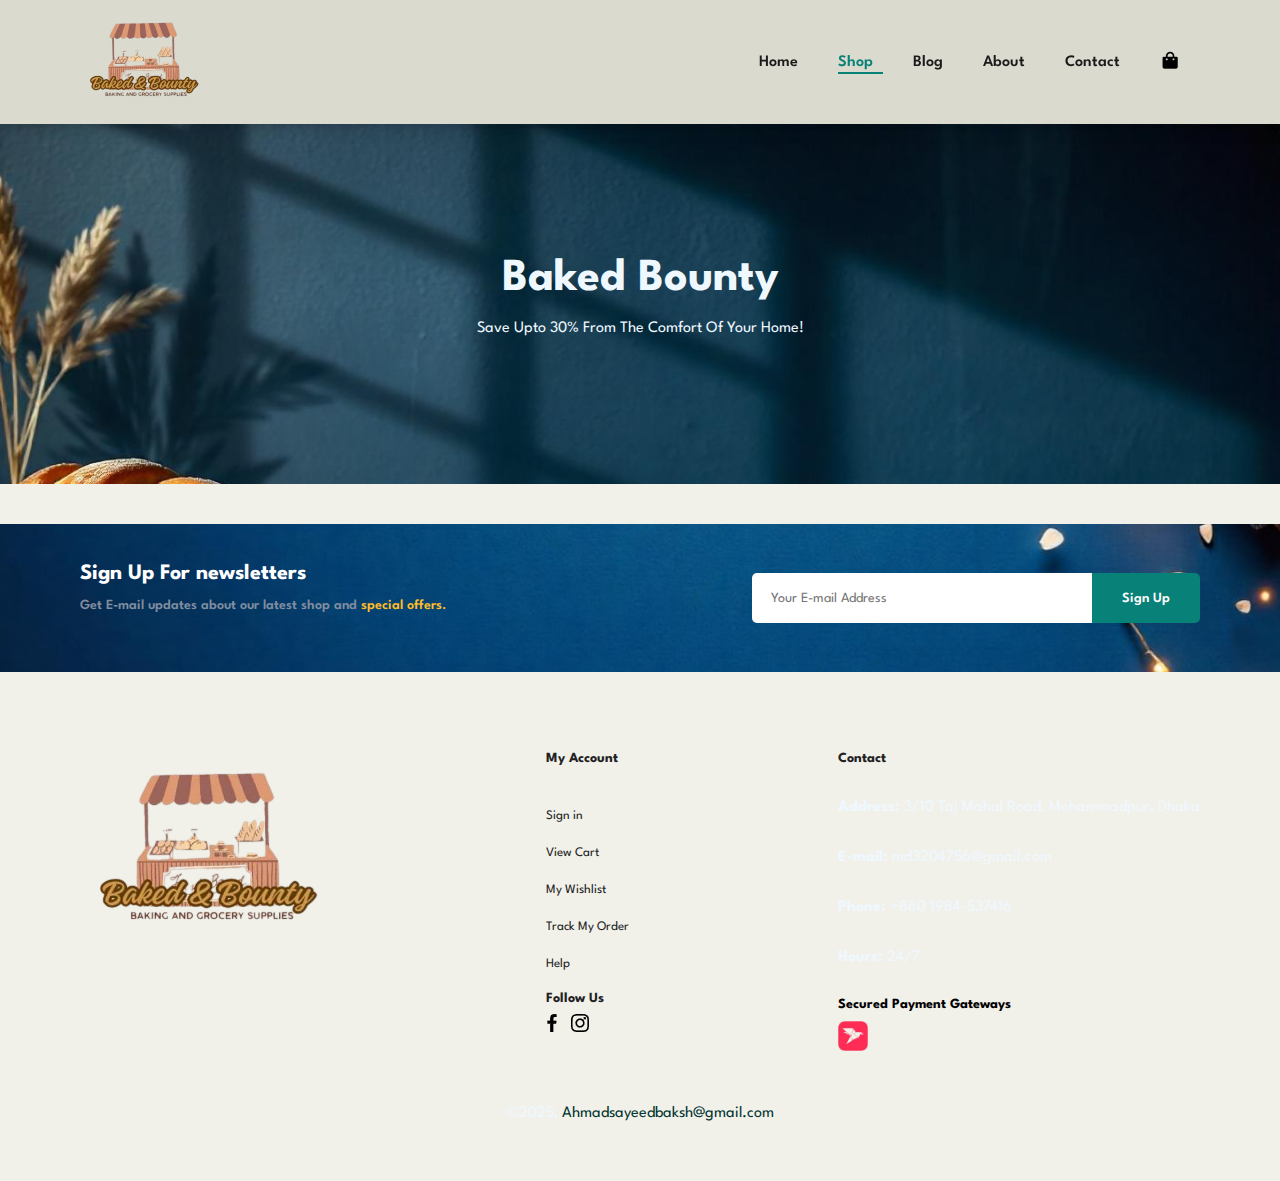
==== shop.html @ 8c5e8388 "started Shop page" ====
<!DOCTYPE html>
<html lang="en">
  <head>
    <meta charset="UTF-8" />
    <meta name="viewport" content="width=device-width, initial-scale=1.0" />
    <link rel="stylesheet" href="style.css" />
    <link rel="stylesheet" href="home.css" />
    <link rel="stylesheet" href="shop.css" />
    <link rel="stylesheet" href="mediaquery.css" />
    <link
      href="https://unpkg.com/boxicons@2.1.4/css/boxicons.min.css"
      rel="stylesheet"
    />
    <title>Baked Bounty</title>
  </head>
  <body>
    <section id="header">
      <a href="#"><img src="assets/logo.png" class="nav-logo" alt="Logo" /></a>

      <nav>
        <div id="navbar">
          <ul>
            <li><a href="Index.html">Home</a></li>
            <li><a class="active" href="shop.html">Shop</a></li>
            <li><a href="blog.html">Blog</a></li>
            <li><a href="about.html">About</a></li>
            <li><a href="contact.html">Contact</a></li>
            <li
              ><a href="cart.html"
                ><img
                  alt="shopping Cart"
                  class="icon"
                  src="[data-uri]"
              /></a>
            </li>
          </ul>
        </div>

        <div id="ham-nav">
          <a href="cart.html"
            ><img
              alt="shopping Cart"
              class="nav-icon"
              src="[data-uri]"
          /></a>
          <div class="hamburger-nav">
            <div class="hamburger-menu">
              <div class="hamburger-icon" onclick="toggleMenu()">
                <span></span> <span></span> <span></span>
              </div>

              <div class="menu-links">
                <ul>
                  <li><a href="Index.html">Home</a></li>
                  <li><a class="active" href="shop.html">Shop</a></li>
                  <li><a href="blog.html">Blog</a></li>
                  <li><a href="about.html">About</a></li>
                  <li><a href="contact.html">Contact</a></li>
                </ul>
              </div>
            </div>
          </div>
        </div>
      </nav>
    </section>

    <section id="page-header">
      <h2>Baked Bounty</h2>
      <p>Save Upto 30% From The Comfort Of Your Home!</p>
    </section>

    <section id="newsletter" class="section-p1 section-m1">
      <div class="newstext">
        <h4>Sign Up For newsletters</h4>
        <p
          >Get E-mail updates about our latest shop and
          <span>special offers.</span></p
        >
      </div>

      <div class="form">
        <input type="text" placeholder="Your E-mail Address" />
        <button class="normal">Sign Up</button>
      </div>
    </section>

    <footer class="section-p1">
      <div class="col">
        <img class="footer-logo" src="assets/logo.png" alt="Baked Bounty" />
      </div>

      <div class="col">
        <h4>My Account</h4>
        <a href="#">Sign in</a>
        <a href="#">View Cart</a>
        <a href="#">My Wishlist</a>
        <a href="#">Track My Order</a>
        <a href="#">Help</a>

        <div class="follow">
          <h4 class="followus">Follow Us</h4>
          <div class="icon footer-icon">
            <img
              class="ficon"
              src="[data-uri]"
            />
            <img
              class="ficon"
              src="[data-uri]"
            />
          </div>
        </div>
      </div>

      <div class="col">
        <h4>Contact</h4>
        <p><strong>Address:</strong> 3/10 Taj Mahal Road, Mohammadpur, Dhaka</p>
        <p><strong>E-mail:</strong> md3204756@gmail.com</p>
        <p><strong>Phone:</strong> +880 1984-537416</p>
        <p><strong>Hours:</strong> 24/7</p>

        <div class="col payment">
          <h4>Secured Payment Gateways</h4>
          <img class="pay-icon" src="assets/bkash.png" alt="" />
        </div>
      </div>

      <div class="copyright">
        <p>&#169;2025, <span>Ahmadsayeedbaksh@gmail.com</span></p>
      </div>
    </footer>

    <script src="script.js"></script>
  </body>
</html>
---- style.css ----
@import url("https://fonts.googleapis.com/css2?family=Spartan:wght@100;200;300;400;500;600;700;800;900&display=swap");
* {
  margin: 0;
  padding: 0;
  box-sizing: border-box;
  font-family: "Spartan", sans-serif;
}

html {
  scroll-behavior: smooth;
}

body {
  width: 100%;
  /* height: 200vh; */

  background-color: rgb(241, 241, 234);
}

/* Global Styles */

h1 {
  font-size: 50px;
  line-height: 64px;
  color: #222;
}

h2 {
  font-size: 46px;
  line-height: 54px;
  color: #222;
}

h4 {
  font-size: 20px;
  color: #222;
}

h6 {
  font-weight: 700;
  font-size: 12px;
}

p {
  font-size: 16px;
  color: #465b52;
  margin: 15px 0 20px 0;
}

.section-p1 {
  padding: 40px 80px;
}

.section-m1 {
  margin: 40px 0;
}

.icon {
  width: 20px;
  height: 20px;
}

button.normal {
  font-size: 14px;
  font-weight: 600;
  padding: 15px 30px;
  color: #000;
  background-color: #fff;
  border: none;
  border-radius: 5px;
  outline: none;
  transition: 0.27s;
  cursor: pointer;
}
button.white {
  font-size: 13px;
  font-weight: 600;
  padding: 11px 18px;
  color: #fff;
  background-color: transparent;
  border: 1px solid #fff;
  outline: none;
  transition: 0.27s;
  cursor: pointer;
}

/* HEADER  */

#header {
  display: flex;
  align-items: center;
  justify-content: space-between;
  padding: 12px 80px;
  background: rgb(218, 218, 206);
  box-shadow: 0 5px 15px rgba(0, 0, 0, 0.15);
  z-index: 999;
  position: sticky;
  top: 0;
  left: 0;
}

.hamburger-nav,
.nav-icon {
  display: none;
}

.nav-logo {
  width: 8rem;
  height: 6rem;
}

.icon {
  cursor: pointer;
}

#navbar ul {
  display: flex;
  align-items: center;
  justify-content: center;
}

#navbar li {
  list-style: none;
  padding: 0 20px;
  position: relative;
}

#navbar li a {
  text-decoration: none;
  font-size: 16px;
  font-weight: 600;
  color: #1a1a1a;
  transition: 0.15s ease-in;
}

#navbar li a:hover,
#navbar li a.active {
  color: #088178;
}

#navbar li a.active::after,
#navbar li a:hover::after {
  content: " ";
  width: 60%;
  height: 2px;
  background: #088178;
  position: absolute;
  bottom: -4px;
  left: 20px;
}
#navbar li a:hover::after {
  background: #0ab6aa;
}

/* HAMBURGER MENU */
#ham-nav {
  display: flex;
  flex-direction: row;
  align-items: center;
  justify-content: center;
}

nav .nav-icon {
  width: 35px;
  height: 37px;
  margin-right: 20px;
}
.hamburger-menu {
  position: relative;
  display: inline-block;
}

.hamburger-icon {
  display: flex;
  flex-direction: column;
  justify-content: space-between;
  height: 24px;
  width: 30px;
  cursor: pointer;
}

.hamburger-icon span {
  width: 100%;
  height: 2px;
  background-color: black;
}

.menu-links {
  position: absolute;

  top: 100%;
  right: 0;

  max-height: 0;
  width: fit-content;
  overflow: hidden;

  background-color: rgb(241, 231, 231);
  border-radius: 10px;
  transition: all 0.3s ease-in-out;
}

.menu-links a {
  display: block;
  padding: 13px 25px;
  text-align: center;
  font-size: 1.5rem;
  color: black;
  text-decoration: none;
  transition: all 0.3s ease-in-out;
}

.menu-links li {
  list-style: none;
}

.menu-links li a:hover,
.menu-links li a.active {
  color: #088178;
}

.menu-links li a.active::after,
.menu-links li a:hover::after {
  content: " ";
  width: 60%;
  height: 2px;
  background: #088178;
  position: absolute;
  bottom: -4px;
  left: 20px;
}

.menu-links.open {
  max-height: 350px;
}

.hamburger-icon.open span:first-child {
  transform: rotate(45deg) translate(10px, 5px);
}

.hamburger-icon.open span:nth-child(2) {
  opacity: 0;
}

.hamburger-icon.open span:last-child {
  transform: rotate(-45deg) translate(10px, -5px);
}

.hamburger-icon span:first-child {
  transform: none;
}

.hamburger-icon span:first-child {
  opacity: 1;
}

.hamburger-icon span:first-child {
  transform: none;
}
---- home.css ----
/* HOME */

#hero {
  background-image: url("assets/home/hero.jpeg");
  height: 90vh;
  width: 100%;
  background-size: cover;
  /* background-position: top 25% right 0; */
  padding: 0px 22vh;
  display: flex;
  flex-direction: column;
  align-items: flex-start;
  justify-content: center;
}

#hero h4 {
  padding-bottom: 15px;
}

#hero h1 {
  color: #088178;
}

#hero button {
  background-image: url(assets/Home/button.png);
  background-color: transparent;
  color: #088178;
  border: none;
  padding: 14px 80px 14px 65px;
  cursor: pointer;
  font-weight: 600;
  font-size: 15px;
  transition: 0.27s;
}

#hero button:hover {
  color: #023430;
}

/* FEATURES */

#feature {
  display: flex;
  flex-direction: row;
  justify-content: space-between;
  flex-wrap: wrap;
}

#feature .fe-box {
  width: 180px;
  text-align: center;
  padding: 25px 15px;
  margin: 15px 0;
  box-shadow: 20px 20px 34px rgba(0, 0, 0, 0.07);

  /* border: 1px solid #cce7d0;
  border-radius: 4px; */
}

#feature .fe-box img {
  width: 100%;
  margin-bottom: 8px;
}

#feature .fe-box h6 {
  display: inline-block;
  padding: 9px 8px 6px 8px;
  line-height: 1;
  border-radius: 4px;
  color: #088178;
  background-color: #97edf7;
}

#feature .fe-box:nth-child(2) h6 {
  background-color: #ffa4d9;
}

#feature .fe-box:nth-child(3) h6 {
  background-color: #cff793;
}

#feature .fe-box:nth-child(4) h6 {
  background-color: #97d1f5;
}

#feature .fe-box:nth-child(5) h6 {
  background-color: #b9a5f7;
}

#feature .fe-box:nth-child(6) h6 {
  background-color: #f8ba98;
}

/* PRODUCTS */

.product-container {
  display: flex;
  justify-content: space-between;
  padding: 20px;
  flex-wrap: wrap;
  /* flex-direction: row; */
}

#product {
  text-align: center;
}

#product .product {
  width: 23%;
  min-width: 250px;
  padding: 10px 12px;
  margin: 15px 0;

  border: 1px solid #cce7d0;
  border-radius: 25px;
  box-shadow: 20px 20px 30px rgba(0, 0, 0, 0.06);
  transition: 0.15 ease-in;
  cursor: pointer;
}

#product .product:hover {
  box-shadow: 20px 20px 30px rgba(0, 0, 0, 0.08);
}

#product .product img {
  width: 100%;
  border-radius: 20px;
}

#product .product .product-des {
  text-align: start;
  padding: 10px 0;
}
/* 
#product .product .product-des .review-star span,.star {
  color: #606063;
  font-size: 12px;
  width: 12px;
} */

#product .product .product-des h5 {
  padding-top: 7px;
  color: #1a1a1a;
  font-size: 14px;
}

#product .product .product-des h4 {
  padding-top: 9px;
  font-size: 15px;
  font-weight: 700;
  color: #088178;
}

#product .product {
  position: relative;
  /* overflow: hidden; */
}
#product .product .cart {
  width: 40px;
  height: 40px;
  line-height: 40px;
  padding: 6px;
  border: none solid #cce7d0;
  border-radius: 50px;
  font-weight: 500;
  color: #088178;
  background-color: #e1e6e2;

  position: absolute;
  bottom: 10px;
  /* left: 200px; */
  right: 10px;
}

/* BANNER */

#banner {
  display: flex;
  flex-direction: column;
  justify-content: center;
  align-items: center;
  text-align: center;
  background-image: url(assets/Home/cta-banner0.png);
  width: 100%;
  height: 40vh;
  background-size: cover;
  background-position: center;
}

#banner h4 {
  color: white;
  font-size: 16px;
}

#banner h2 {
  color: white;
  font-size: 40px;
  padding: 10px 0;
  margin: 20px 0;
}

#banner span {
  color: #0d0d35;
}

#banner .banner-btn {
  display: flex;
  justify-content: space-between;
  width: 20%;
  min-width: 340px;
  padding-top: 8px;
}

#banner .banner-btn .ig-btn,
.fb-btn {
  font-size: 14px;
  font-weight: 600;
  padding: 15px 30px;

  color: #000;
  background-color: #fff;
  border-radius: 4px;
  border: none;
  outline: none;
  transition: 0.2s;
}

#banner .banner-btn .ig-btn:hover,
.fb-btn:hover {
  background-color: #088178;
  color: #fff;
}

/* CTA BANNERS 2nd Part  */

#sm-banner {
  display: flex;
  justify-content: space-between;
  flex-wrap: wrap;
}

#sm-banner .banner-box,
.banner-box2 {
  display: flex;
  flex-direction: column;
  justify-content: center;
  align-items: flex-start;
  padding: 30px;
  background-image: url(assets/Home/cta-banner1.jpeg);
  width: 41.5vw;
  min-width: 550px;
  height: 50vh;
  background-size: cover;
  background-position: center;
}
#sm-banner .banner-box2 {
  background-image: url(assets/Home/cta-banner2.jpeg);
}

#sm-banner h4 {
  color: rgb(88, 88, 88);
  font-size: 18px;
  font-weight: 400;
}

#sm-banner h2 {
  color: #000000;
  font-size: 2.1rem;
  font-weight: 800;
}
#sm-banner span {
  color: rgb(51, 51, 51);
  font-size: 15px;
  font-weight: 500;
  padding-bottom: 15px;
}

#sm-banner .banner-box:hover button,
.banner-box2:hover button {
  background: #088178;
  border: 1px solid #088178;
}

#newsletter {
  display: flex;
  justify-content: space-between;
  flex-wrap: wrap;
  align-items: center;

  background-image: url(assets/Home/newsletter.jpeg);
  background-repeat: no-repeat;
  background-position: 20% 30%;
  background-color: #041e42;
}

#newsletter h4 {
  font-size: 22px;
  font-weight: 700;
  color: #fff;
}
#newsletter p {
  font-size: 14px;
  font-weight: 600;
  color: #818ea0;
}
#newsletter p span {
  color: #ffbd27;
}

#newsletter .form {
  display: flex;
  width: 40%;
}

#newsletter input {
  height: 3.125rem;
  padding: 0 1.25em;
  font-size: 14px;
  width: 100%;
  border: 1px solid transparent;
  border-radius: 5px;
  outline: none;
  border-top-right-radius: 0;
  border-bottom-right-radius: 0;
}

#newsletter button {
  background-color: #088178;
  color: #fff;
  white-space: nowrap;
  border-top-left-radius: 0;
  border-bottom-left-radius: 0;
}

#newsletter button:hover {
  background-color: #09958c;
}

/* FOOTER */

footer {
  display: flex;
  flex-wrap: wrap;
  justify-content: space-between;
}
footer .col {
  display: flex;
  flex-direction: column;
  align-items: flex-start;
  margin-bottom: 20px;
}

footer .footer-logo {
  margin-bottom: 30px;
}
.copyright {
  width: 100%;
  text-align: center;
}
.copyright p span {
  color: #023430;
}

footer h4 {
  font-size: 14px;
  padding-bottom: 20px;
}

footer .payment h4 {
  color: #000;
  padding: 0;
  margin: 13px 0 10px 0;
}

footer a {
  font-size: 13px;
  text-decoration: none;
  color: #222;
  margin: 25px 0px 0px 0px;
  transition: 0.27s;
}

footer a:hover {
  color: #088178;
  transform: scale(1.2);
}

footer .follow {
  margin-top: 10px;
}
.followus {
  margin-top: 12px;
  padding-bottom: 3px;
}

footer .follow .footer-icon {
  cursor: pointer;
  display: flex;
  flex-direction: row;
  justify-content: center;
  align-items: center;
  margin: 5px;
  margin-left: 12px;
}

footer .follow .ficon {
  padding-right: 4px;
  transition: transform 0.3s ease;
}

footer .follow .ficon:hover {
  transform: scale(1.1);
}

footer .pay-icon {
  width: 30px;
  height: 30px;
}
---- shop.css ----
#page-header {
  background-image: url("assets/Shop/page-header.jpeg");
  width: 100%;
  height: 40vh;
  background-size: cover;
  display: flex;
  text-align: center;
  justify-content: center;
  flex-direction: column;
  padding: 14px;
}

#page-header h2,
p {
  color: aliceblue;
}
---- mediaquery.css ----
@media (max-width: 799px) {
  .section-p1 {
    padding: 40px;
  }
  #navbar {
    display: none;
  }
  .hamburger-nav,
  .nav-icon {
    display: flex;
  }
  #feature {
    justify-content: center;
  }
  #feature .fe-box {
    margin: 15px;
  }

  #product .product-container {
    justify-content: center;
  }

  #product .product {
    margin: 20px;
  }

  #banner {
    height: 20vh;
  }
  #banner h2 {
    margin: 0;
  }

  #sm-banner .banner-box,
  .banner-box2 {
    padding: 30px;
    margin-bottom: 30px;
    min-width: 100%;
    height: 30vh;
  }

  #newsletter .form {
    width: 70%;
  }

  footer .footer-logo {
    width: 77px;
    height: 77px;
  }

  footer p {
    font-size: 16px;
    color: #465b52;
    margin: 10px 0 10px 0;
  }
  footer a {
    margin: 15px 0px 0px 0px;
  }
}

@media (max-width: 477px) {
  .section-p1 {
    padding: 20px 20px;
  }
  #header {
    padding: 10px 30px;
  }

  h1 {
    font-size: 38px;
  }

  h2 {
    font-size: 32px;
  }

  #hero {
    padding: 0 25px;
    background-position: 20%;
  }

  #feature {
    justify-content: space-between;
  }

  #feature .fe-box {
    width: 155px;
    margin: 0 0 15px 0;
  }

  #product .product {
    width: 100%;
  }

  #banner {
    height: 40vh;
  }

  #banner h2 {
    font-size: 32px;
  }
  #banner span {
    color: #f8ff77;
  }

  #sm-banner .banner-box,
  .banner-box2 {
    height: 40vh;
  }

  #newsletter {
    padding: 40px 20px;
  }

  #newsletter .form {
    width: 100%;
  }

  footer .follow .footer-icon {
    margin: 5px;
    margin-left: 25.5px;
  }

  footer {
    justify-content: space-around;
  }
  footer .col {
    text-align: center;
    align-items: center;
  }
}
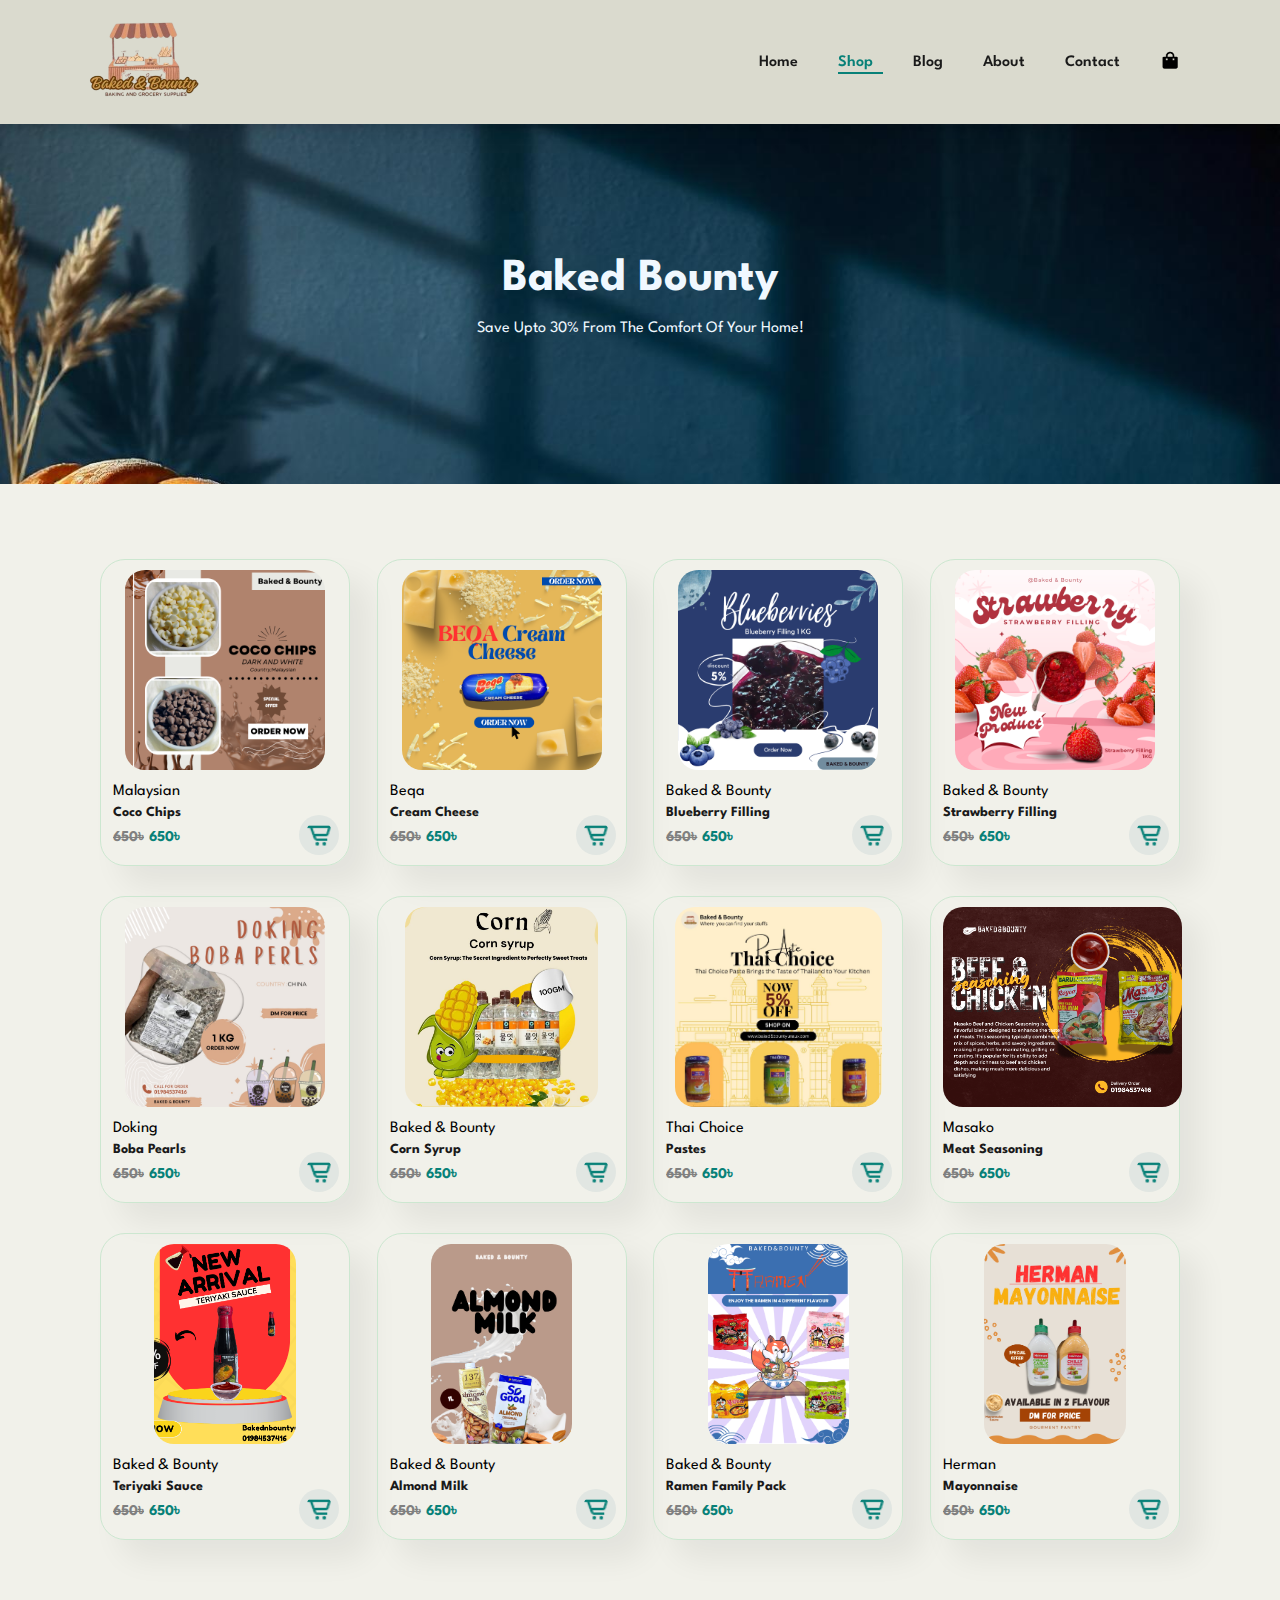
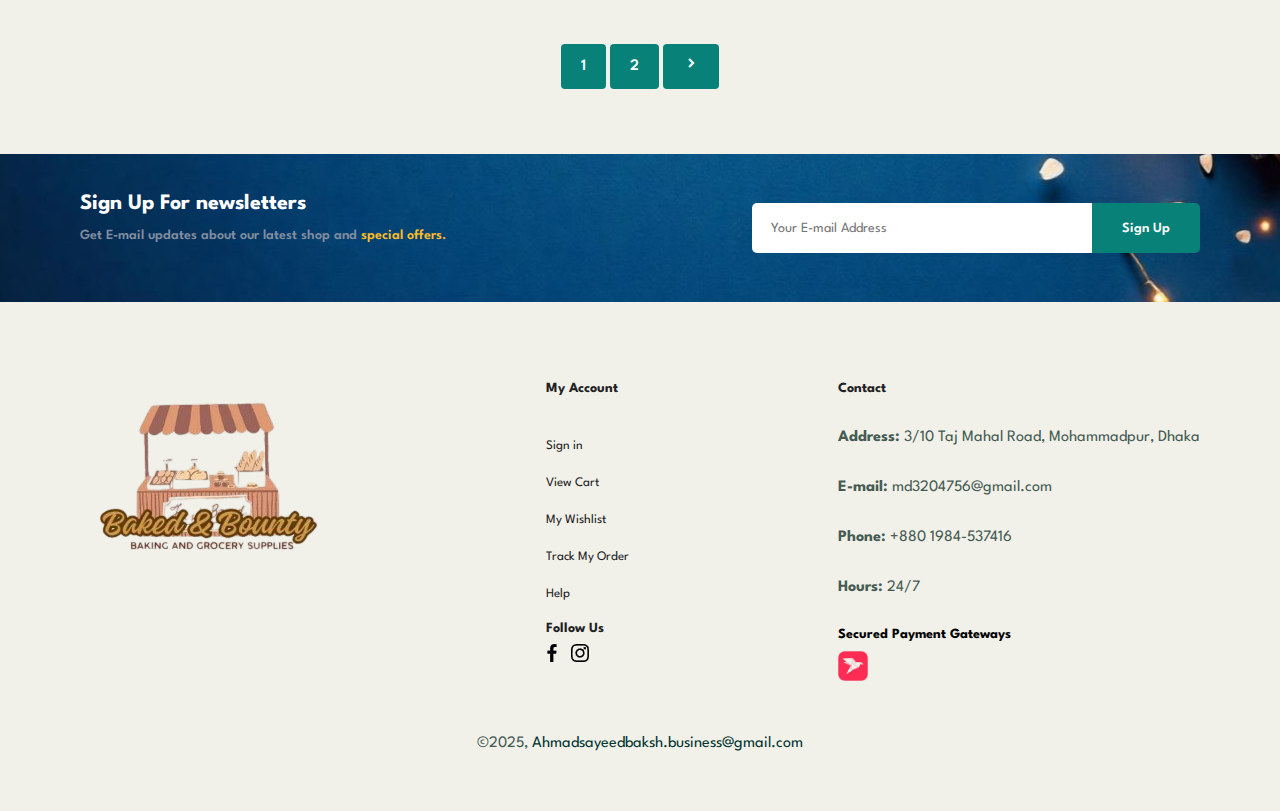
==== commit 4b94ac2f: "shop done,.homepage reworked" ====
--- a/shop.html
+++ b/shop.html
@@ -69,6 +69,269 @@
       <p>Save Upto 30% From The Comfort Of Your Home!</p>
     </section>
 
+    <section class="section-p1" id="product">
+      <div class="product-container">
+        <div class="product">
+          <img class="pro-img" src="assets/Products/f8.png" alt="Product-1" />
+
+          <div class="product-des">
+            <span>Malaysian</span>
+            <h5>Coco Chips</h5>
+            <!-- <div class="review-star">
+              <span class="star">&#9733;</span>
+              <span class="star"><img src="[data-uri]"/></span>
+            </div> -->
+            <div class="price">
+              <h4 class="original-price">650৳</h4>
+              <h4 class="discounted-price">650৳</h4>
+            </div>
+          </div>
+          <a href="#">
+            <img
+              class="icon cart"
+              src="[data-uri]    ru8wLDwYAvXxx8BeC30F+3qVUW5qecs+jIAqiJb+y0DXgsJoILGRUnapajijdhC4+yffQdIkYHhCsDJjIXwRrTQKMCwUyVdPiowk26jxkZJ6qIBQ44auZLUTwGeUhk6VdImBvDJnnHADJu4FOZC20eutarI5GjHaKM5m2Ku7+/x7JkGSGHCahPq92Coh3DDCl42AYlh+5eafIucrzN6IqjAfq5PFcamLMaqoXujFTjIynZnEYLMAoSKhtaj/gfrRhy1xp4xnG4lHYaiY/NJFlmbvKfct2FsPhmwuIKQz1PrURn8NOAO/hCLGVMxPKUAAAAASUVORK5CYII="
+          /></a>
+        </div>
+        <div class="product">
+          <img class="pro-img" src="assets/Products/f9.png" alt="Product-2" />
+
+          <div class="product-des">
+            <span>Beqa</span>
+            <h5>Cream Cheese</h5>
+            <!-- <div class="review-star">
+              <span class="star">&#9733;</span>
+              <span class="star"><img src="[data-uri]"/></span>
+            </div> -->
+            <div class="price">
+              <h4 class="original-price">650৳</h4>
+              <h4 class="discounted-price">650৳</h4>
+            </div>
+          </div>
+          <a href="#">
+            <img
+              class="icon cart"
+              src="[data-uri]"
+          /></a>
+        </div>
+        <div class="product">
+          <img class="pro-img" src="assets/Products/f6.png" alt="Product-3" />
+
+          <div class="product-des">
+            <span>Baked & Bounty</span>
+            <h5>Blueberry Filling</h5>
+            <!-- <div class="review-star">
+              <span class="star">&#9733;</span>
+              <span class="star"><img src="[data-uri]"/></span>
+            </div> -->
+            <div class="price">
+              <h4 class="original-price">650৳</h4>
+              <h4 class="discounted-price">650৳</h4>
+            </div>
+          </div>
+          <a href="#">
+            <img
+              class="icon cart"
+              src="[data-uri]"
+          /></a>
+        </div>
+        <div class="product">
+          <img class="pro-img" src="assets/Products/f7.png" alt="Product-4" />
+
+          <div class="product-des">
+            <span>Baked & Bounty</span>
+            <h5>Strawberry Filling</h5>
+            <!-- <div class="review-star">
+              <span class="star">&#9733;</span>
+              <span class="star"><img src="[data-uri]"/></span>
+            </div> -->
+            <div class="price">
+              <h4 class="original-price">650৳</h4>
+              <h4 class="discounted-price">650৳</h4>
+            </div>
+          </div>
+          <a href="#">
+            <img
+              class="icon cart"
+              src="[data-uri]"
+          /></a>
+        </div>
+        <div class="product">
+          <img class="pro-img" src="assets/Products/f10.jpg" alt="Product-5" />
+
+          <div class="product-des">
+            <span>Doking</span>
+            <h5>Boba Pearls</h5>
+            <!-- <div class="review-star">
+              <span class="star">&#9733;</span>
+              <span class="star"><img src="[data-uri]"/></span>
+            </div> -->
+            <div class="price">
+              <h4 class="original-price">650৳</h4>
+              <h4 class="discounted-price">650৳</h4>
+            </div>
+          </div>
+          <a href="#">
+            <img
+              class="icon cart"
+              src="[data-uri]"
+          /></a>
+        </div>
+        <div class="product">
+          <img class="pro-img" src="assets/Products/f11.png" alt="Product-6" />
+
+          <div class="product-des">
+            <span>Baked & Bounty</span>
+            <h5>Corn Syrup</h5>
+            <!-- <div class="review-star">
+              <span class="star">&#9733;</span>
+              <span class="star"><img src="[data-uri]"/></span>
+            </div> -->
+            <div class="price">
+              <h4 class="original-price">650৳</h4>
+              <h4 class="discounted-price">650৳</h4>
+            </div>
+          </div>
+          <a href="#">
+            <img
+              class="icon cart"
+              src="[data-uri]"
+          /></a>
+        </div>
+        <div class="product">
+          <img class="pro-img" src="assets/Products/f12.png" alt="Product-7" />
+
+          <div class="product-des">
+            <span>Thai Choice</span>
+            <h5>Pastes</h5>
+            <!-- <div class="review-star">
+              <span class="star">&#9733;</span>
+              <span class="star"><img src="[data-uri]"/></span>
+            </div> -->
+            <div class="price">
+              <h4 class="original-price">650৳</h4>
+              <h4 class="discounted-price">650৳</h4>
+            </div>
+          </div>
+          <a href="#">
+            <img
+              class="icon cart"
+              src="[data-uri]"
+          /></a>
+        </div>
+        <div class="product">
+          <img class="pro-img" src="assets/Products/f1.png" alt="Product-8" />
+
+          <div class="product-des">
+            <span>Masako</span>
+            <h5>Meat Seasoning</h5>
+            <!-- <div class="review-star">
+              <span class="star">&#9733;</span>
+              <span class="star"><img src="[data-uri]"/></span>
+            </div> -->
+            <div class="price">
+              <h4 class="original-price">650৳</h4>
+              <h4 class="discounted-price">650৳</h4>
+            </div>
+          </div>
+          <a href="#">
+            <img
+              class="icon cart"
+              src="[data-uri]"
+          /></a>
+        </div>
+        <div class="product">
+          <img class="pro-img" src="assets/Products/f2.png" alt="Product-9" />
+
+          <div class="product-des">
+            <span>Baked & Bounty</span>
+            <h5>Teriyaki Sauce</h5>
+            <!-- <div class="review-star">
+              <span class="star">&#9733;</span>
+              <span class="star"><img src="[data-uri]"/></span>
+            </div> -->
+            <div class="price">
+              <h4 class="original-price">650৳</h4>
+              <h4 class="discounted-price">650৳</h4>
+            </div>
+          </div>
+          <a href="#">
+            <img
+              class="icon cart"
+              src="[data-uri]"
+          /></a>
+        </div>
+        <div class="product">
+          <img class="pro-img" src="assets/Products/f3.png" alt="Product-10" />
+
+          <div class="product-des">
+            <span>Baked & Bounty</span>
+            <h5>Almond Milk</h5>
+            <!-- <div class="review-star">
+              <span class="star">&#9733;</span>
+              <span class="star"><img src="[data-uri]"/></span>
+            </div> -->
+            <div class="price">
+              <h4 class="original-price">650৳</h4>
+              <h4 class="discounted-price">650৳</h4>
+            </div>
+          </div>
+          <a href="#">
+            <img
+              class="icon cart"
+              src="[data-uri]"
+          /></a>
+        </div>
+        <div class="product">
+          <img class="pro-img" src="assets/Products/f4.png" alt="Product-11" />
+
+          <div class="product-des">
+            <span>Baked & Bounty</span>
+            <h5>Ramen Family Pack</h5>
+            <!-- <div class="review-star">
+              <span class="star">&#9733;</span>
+              <span class="star"><img src="[data-uri]"/></span>
+            </div> -->
+            <div class="price">
+              <h4 class="original-price">650৳</h4>
+              <h4 class="discounted-price">650৳</h4>
+            </div>
+          </div>
+          <a href="#">
+            <img
+              class="icon cart"
+              src="[data-uri]"
+          /></a>
+        </div>
+        <div class="product">
+          <img class="pro-img" src="assets/Products/f5.png" alt="Product-12" />
+
+          <div class="product-des">
+            <span>Herman</span>
+            <h5>Mayonnaise</h5>
+            <!-- <div class="review-star">
+              <span class="star">&#9733;</span>
+              <span class="star"><img src="[data-uri]"/></span>
+            </div> -->
+            <div class="price">
+              <h4 class="original-price">650৳</h4>
+              <h4 class="discounted-price">650৳</h4>
+            </div>
+          </div>
+          <a href="#">
+            <img
+              class="icon cart"
+              src="[data-uri]"
+          /></a>
+        </div>
+      </div>
+    </section>
+
+    <section class="section-p1" id="pagination">
+      <a href="#">1</a>
+      <a href="#">2</a>
+      <a href="#"><i class="bx bxs-chevron-right"></i></a>
+    </section>
+
     <section id="newsletter" class="section-p1 section-m1">
       <div class="newstext">
         <h4>Sign Up For newsletters</h4>
@@ -126,7 +389,7 @@
       </div>
 
       <div class="copyright">
-        <p>&#169;2025, <span>Ahmadsayeedbaksh@gmail.com</span></p>
+        <p>&#169;2025, <span>Ahmadsayeedbaksh.business@gmail.com</span></p>
       </div>
     </footer>
 
--- a/home.css
+++ b/home.css
@@ -122,8 +122,12 @@
   box-shadow: 20px 20px 30px rgba(0, 0, 0, 0.08);
 }
 
-#product .product img {
-  width: 100%;
+#product .product .pro-img {
+  max-height: 200px;
+  min-height: 150px;
+  width: auto;
+  /* object-fit: cover;   */
+  overflow: hidden;
   border-radius: 20px;
 }
 
@@ -143,9 +147,19 @@
   color: #1a1a1a;
   font-size: 14px;
 }
+#product .product .product-des .price {
+  display: inline-flex;
+  align-items: center;
+  padding-top: 9px;
+}
+
+#product .product .product-des .original-price {
+  text-decoration: line-through;
+  color: gray;
+  margin-right: 5px;
+}
 
 #product .product .product-des h4 {
-  padding-top: 9px;
   font-size: 15px;
   font-weight: 700;
   color: #088178;
--- a/shop.css
+++ b/shop.css
@@ -1,3 +1,5 @@
+/* PAGE HEADER  */
+
 #page-header {
   background-image: url("assets/Shop/page-header.jpeg");
   width: 100%;
@@ -11,6 +13,25 @@
 }
 
 #page-header h2,
-p {
+#page-header p {
   color: aliceblue;
 }
+
+/* PAGINATION */
+
+#pagination {
+  text-align: center;
+}
+
+#pagination a {
+  text-decoration: none;
+  background-color: #088178;
+  padding: 15px 20px;
+  border-radius: 4px;
+  color: aliceblue;
+  font-weight: 600;
+}
+
+/* #pagination a i {
+  font-size: 16px;
+} */
